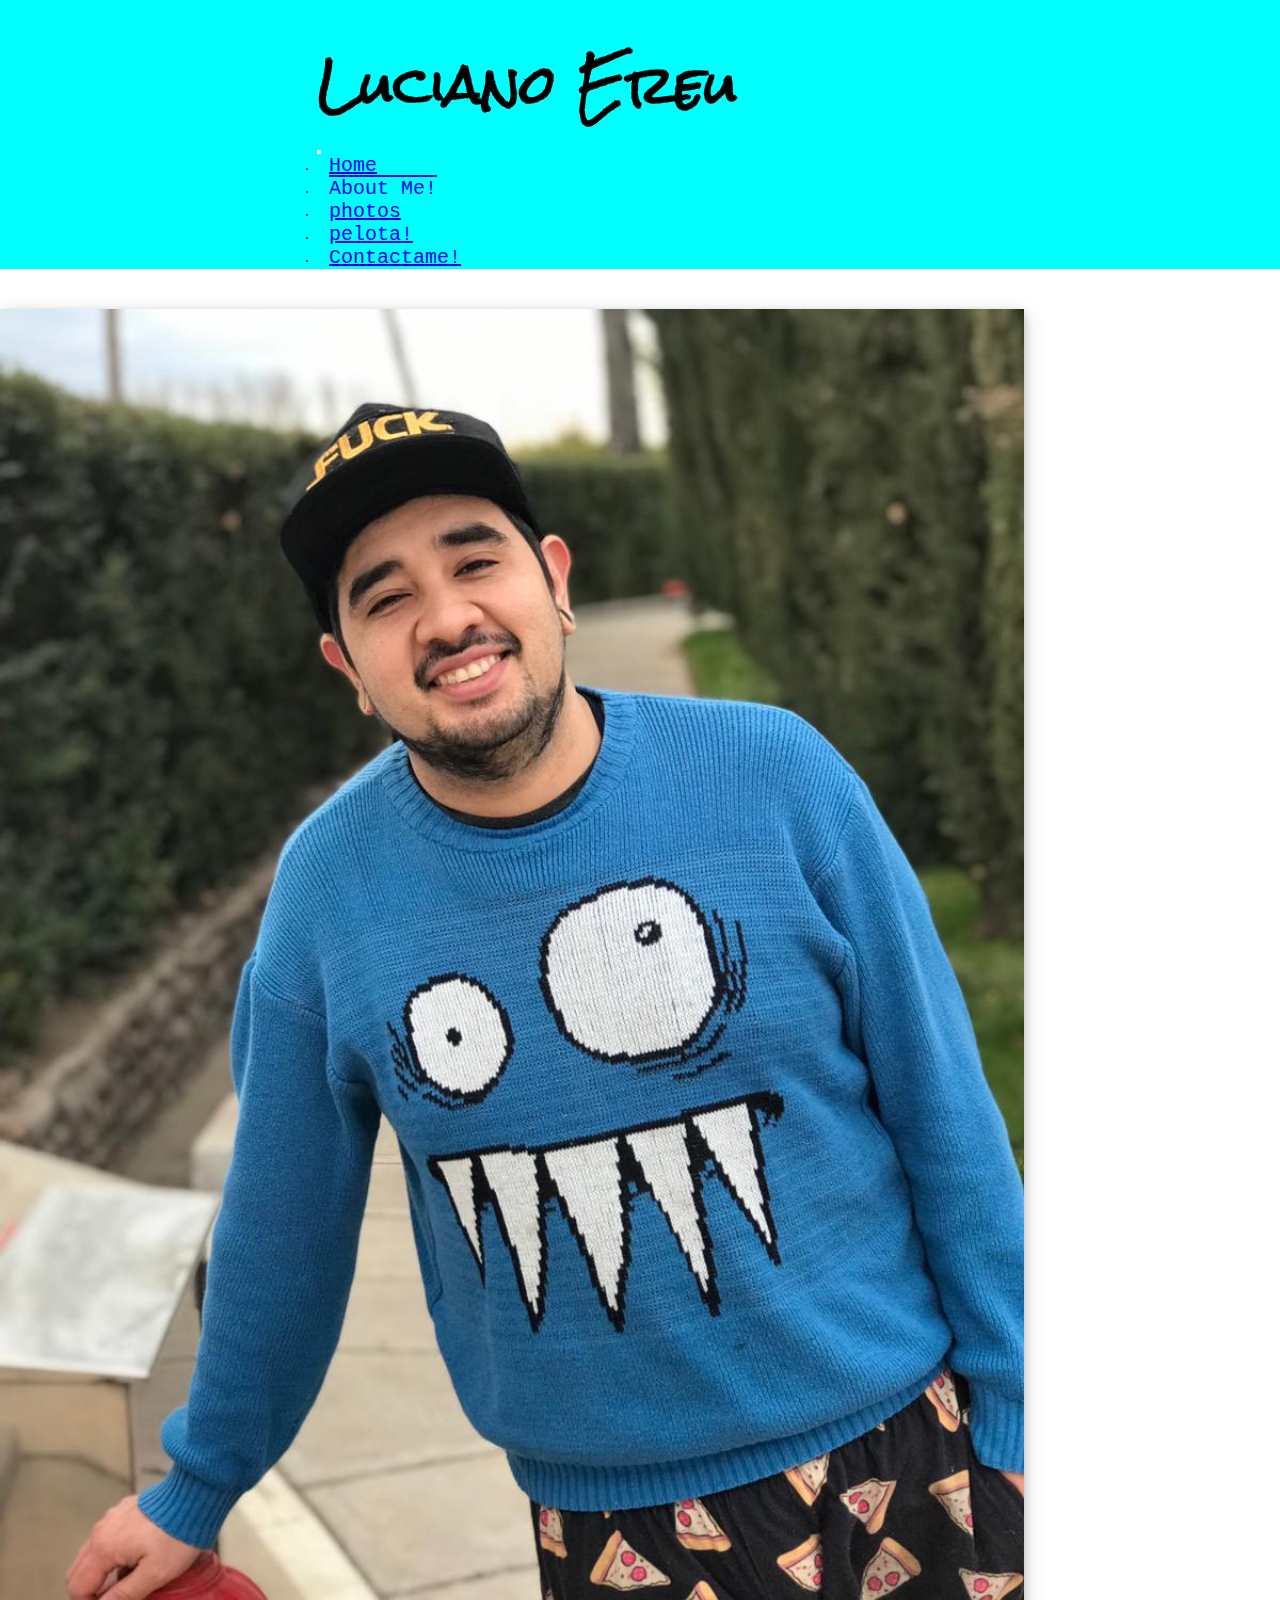
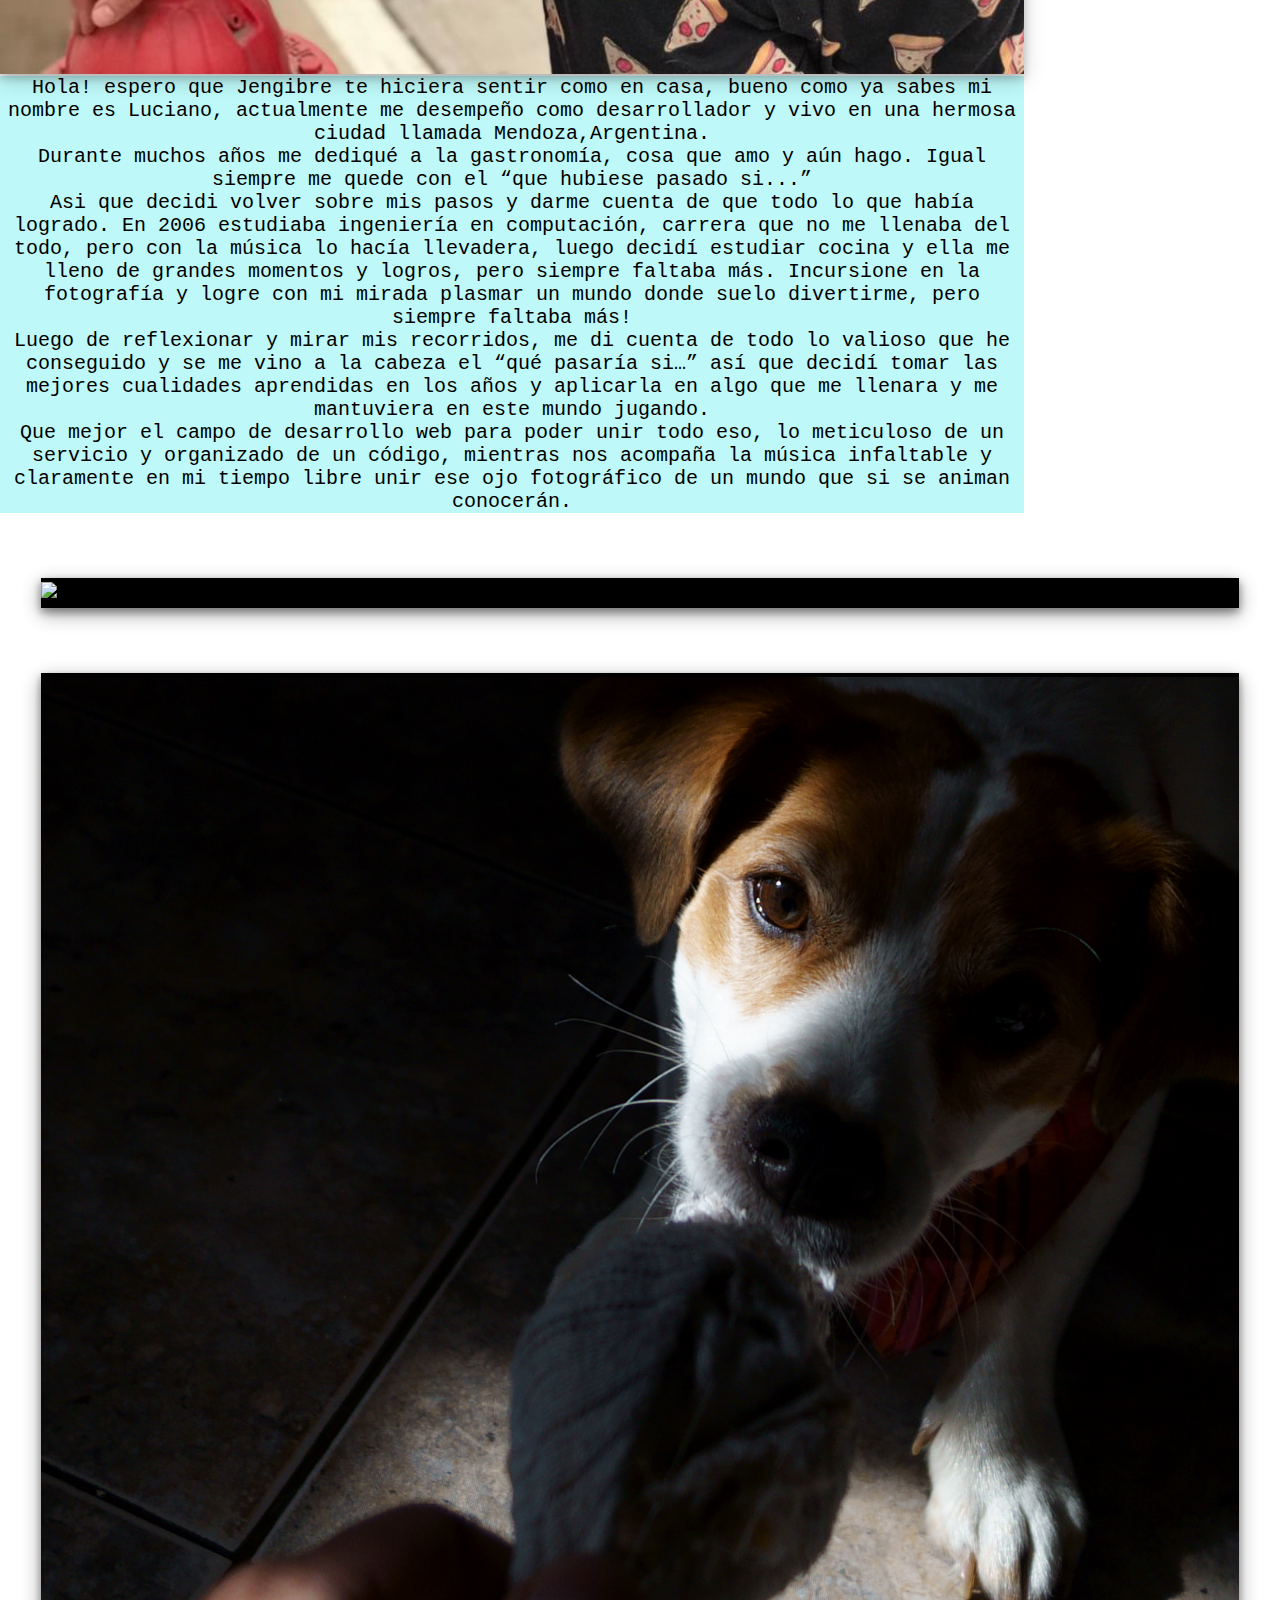
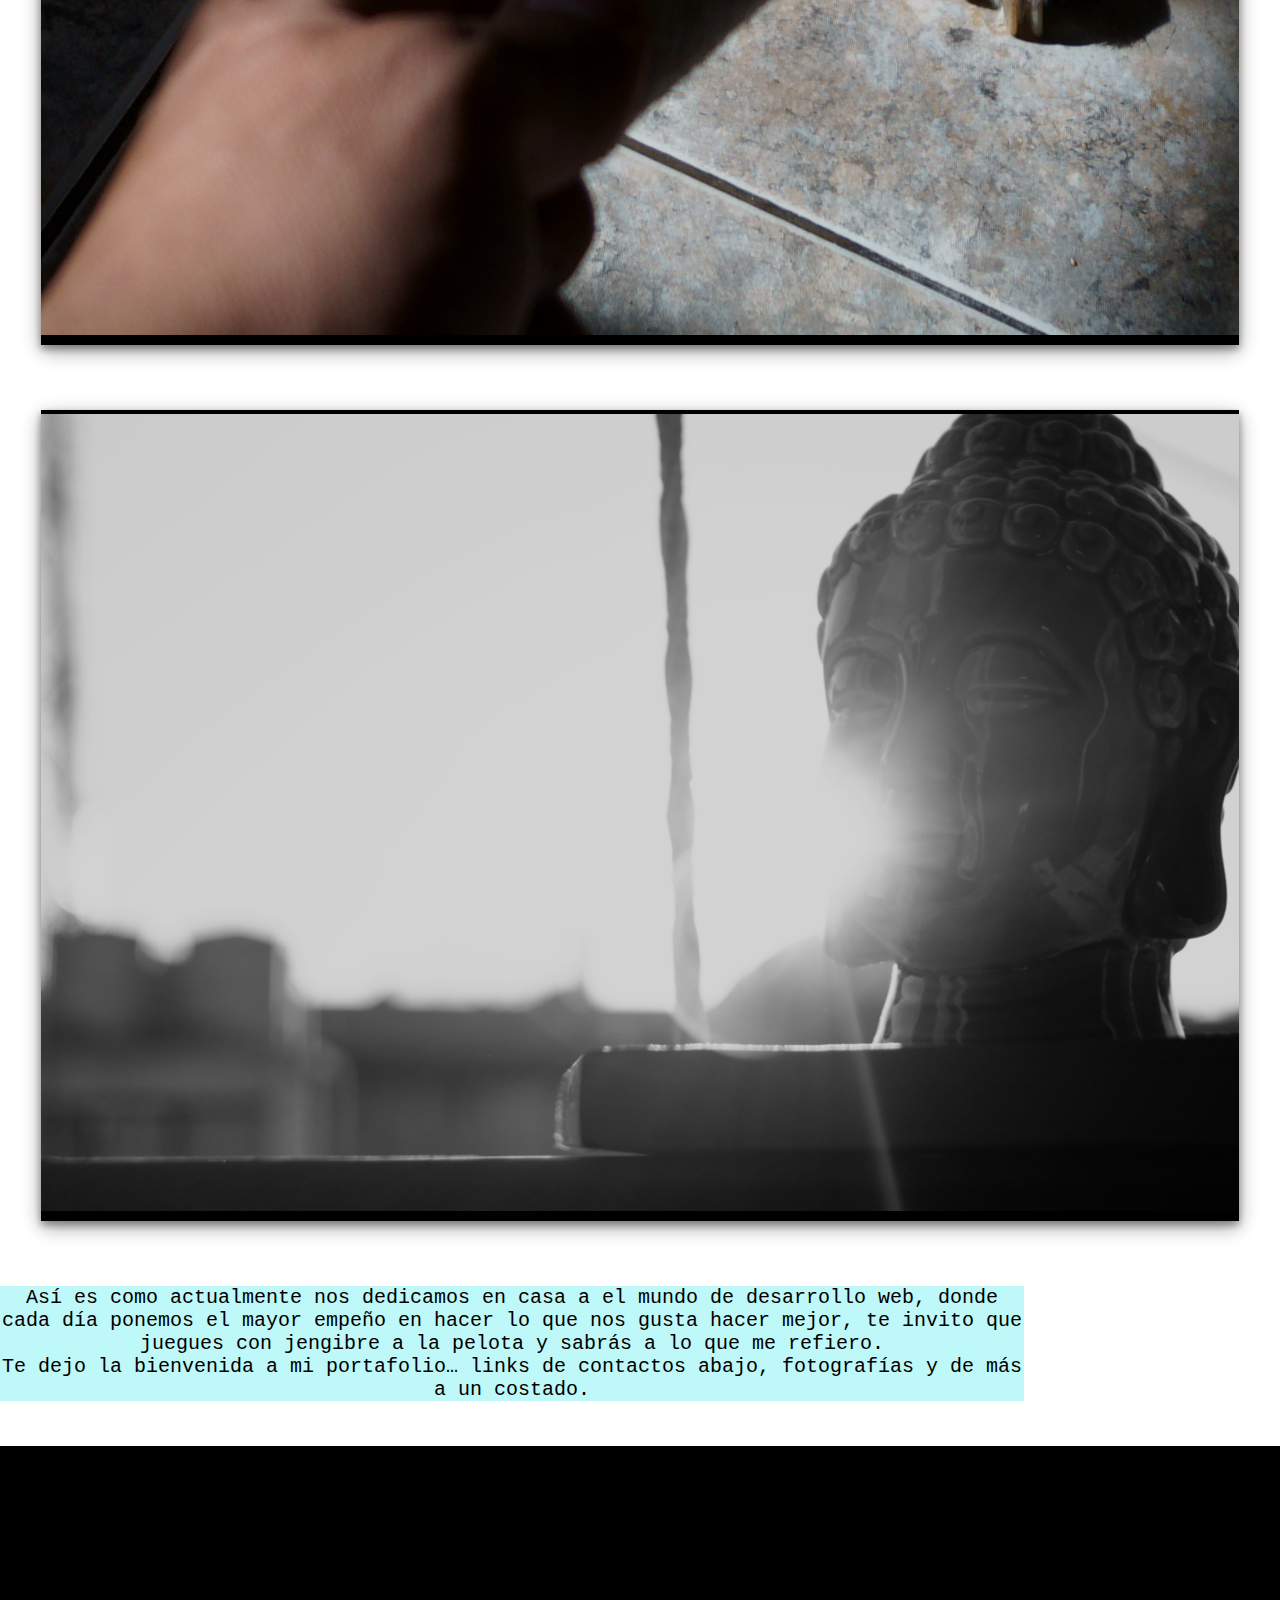
==== paginas/aboutme.html @ 7c80f618 "Add files via upload" ====
<!DOCTYPE html>
<html lang="es">
  <head>
    <meta charset="UTF-8" />
    <meta http-equiv="X-UA-Compatible" content="IE=edge" />
    <meta name="viewport" content="width=device-width, initial-scale=1.0" />
    <!-- seo -->
    <meta name="description" content="Portafolio de Luciano Ereu" />
    <meta
      name="keywords"
      content="PORTAFOLIO,JACKRUSSELT,MUSICA,PICTURE,PHOTOS,FOTOS,"
    />
    <title>About Me</title>

    <link
      href="https://cdn.jsdelivr.net/npm/bootstrap@5.1.0/dist/css/bootstrap.min.css"
      rel="stylesheet"
      integrity="sha384-KyZXEAg3QhqLMpG8r+8fhAXLRk2vvoC2f3B09zVXn8CA5QIVfZOJ3BCsw2P0p/We"
      crossorigin="anonymous"
    />
    <!-- estilo de letra -->
    <link rel="preconnect" href="https://fonts.googleapis.com" />
    <link rel="preconnect" href="https://fonts.gstatic.com" crossorigin />
    <link
      href="https://fonts.googleapis.com/css2?family=Rock+Salt&display=swap"
      rel="stylesheet"
    />

    <!-- link Fuentes impresionante -->
    <script
      src="https://kit.fontawesome.com/0ffde54911.js"
      crossorigin="anonymous"
    ></script>
    <!-- sass -->
    <link rel="stylesheet" href="../css/style.css" />
  </head>
  <body>
    <header class="header">
      <nav class="navbar navbar-expand-lg navbar-light">
        <div class="container-fluid">
          <h1>Luciano Ereu</h1>
          <button
            class="navbar-toggler"
            type="button"
            data-bs-toggle="collapse"
            data-bs-target="#navbarSupportedContent"
            aria-controls="navbarSupportedContent"
            aria-expanded="false"
            aria-label="Toggle navigation"
          >
            <span class="navbar-toggler-icon"></span>
          </button>
          <div class="collapse navbar-collapse" id="navbarSupportedContent">
            <ul class="navbar-nav mb-2 mb-lg-0">
              <li class="nav-item">
                <a class="nav-link" href="../index.html">Home</a>
              </li>

              <li class="nav-item">
                <a class="nav-link lista__link--line" href="aboutme.html"
                  >About Me!</a
                >
              </li>

              <li class="nav-item">
                <a class="nav-link" href="photos.html">photos</a>
              </li>
              <li class="nav-item">
                <a class="nav-link" href="./pelota.html">pelota!</a>
              </li>

              <li class="nav-item">
                <a class="nav-link" href="contacto.html">Contactame!</a>
              </li>
            </ul>
          </div>
        </div>
      </nav>
    </header>

    <main>
      <div class="container sobreMi">
        <div class="row">
          <div class="col-12 col-lg-5">
            <img
              class="sobreMI__img"
              src="../multimedia/yofoto.jpeg"
              alt="Luciano"
            />
          </div>
          <div class="col-12 col-lg-5 container sobreMi__texto">
            <p>
              Hola! espero que Jengibre te hiciera sentir como en casa, bueno
              como ya sabes mi nombre es Luciano, actualmente me desempeño como
              desarrollador y vivo en una hermosa ciudad llamada
              Mendoza,Argentina. <i class="fas fa-pizza-slice"></i>
            </p>
            <p>
              Durante muchos años me dediqué a la gastronomía, cosa que amo y
              aún hago. Igual siempre me quede con el “que hubiese pasado si...”</p>
              <p>
              Asi que decidi volver sobre mis pasos y darme
              cuenta de que todo lo que había logrado. En 2006 estudiaba
              ingeniería en computación, carrera que no me llenaba del todo,
              pero con la música lo hacía llevadera, luego decidí estudiar
              cocina y ella me lleno de grandes momentos y logros, pero siempre
              faltaba más. Incursione en la fotografía y logre con mi mirada
              plasmar un mundo donde suelo divertirme, pero siempre faltaba más!
            </p>
          </div>
          <div class="col-12 mt-5 sobreMi__texto">
            <p>
              Luego de reflexionar y mirar mis recorridos, me di cuenta de todo
              lo valioso que he conseguido y se me vino a la cabeza el “qué
              pasaría si…” así que decidí tomar las mejores cualidades
              aprendidas en los años y aplicarla en algo que me llenara y me
              mantuviera en este mundo jugando.
            </p>
            <p>
              Que mejor el campo de desarrollo web para poder unir todo eso, lo
              meticuloso de un servicio y organizado de un código, mientras nos
              acompaña la música infaltable y claramente en mi tiempo libre unir
              ese ojo fotográfico de un mundo que si se animan conocerán.
            </p>
          </div>
        </div>
      </div>

      <div class="container justify-content-evenly">
        <div class="row container__imagen justify-content-evenly">
          <div class="col-12 col-lg-3 col-m-3 container__imagen__img">
            <img src="../multimedia/monoluz.JPG" alt="mono" />
            <div class="container__imagen__texto--overline">
              <p class="container__imagen__texto">Mono!</p>
            </div>
          </div>
          <div class="col-12 col-lg-3 col-m-3 container__imagen__img">
            <img src="../multimedia/jugando.JPG" alt="jugando" />
            <div class="container__imagen__texto--overline">
              <p class="container__imagen__texto">Jengibre!</p>
            </div>
          </div>
          <div class="col-12 col-lg-3 col-m-3 container__imagen__img">
            <img src="../multimedia/budaByN.JPG" alt="buda" />
            <div class="container__imagen__texto--overline">
              <p class="container__imagen__texto">Buda!!</p>
            </div>
          </div>
        </div>
      </div>
      <div class="container sobreMi">
        <div class="col-12 mt-5 sobreMi__texto">
          <p>
            Así es como actualmente nos dedicamos en casa a el mundo de
            desarrollo web, donde cada día ponemos el mayor empeño en hacer lo
            que nos gusta hacer mejor, te invito que juegues con jengibre a la
            pelota y sabrás a lo que me refiero.
          </p>
          <p>
            Te dejo la bienvenida a mi portafolio… links de contactos abajo,
            fotografías y de más a un costado.
          </p>
        </div>
      </div>
    </main>

    <footer class="footer">
      <h3>Luciano Ereu</h3>
      <div class="´footer__redes">
        <a href="https://www.linkedin.com/in/luciano-ereu/" target="_blank"
          ><i class="fab fa-linkedin-in"></i
        ></a>
        <a href="https://github.com/lucianoereu" target="_blank"
          ><i class="fab fa-github"></i
        ></a>
        <a href="https://www.instagram.com/luciano_ereu/" target="_blank"
          ><i class="fab fa-instagram"></i
        ></a>
      </div>
    </footer>
    <script
      src="https://cdn.jsdelivr.net/npm/bootstrap@5.1.0/dist/js/bootstrap.bundle.min.js"
      integrity="sha384-U1DAWAznBHeqEIlVSCgzq+c9gqGAJn5c/t99JyeKa9xxaYpSvHU5awsuZVVFIhvj"
      crossorigin="anonymous"
    ></script>
  </body>
</html>
---- css/style.css ----
/* variables */
html {
  font-size: 62.5%;
}

* {
  margin: 0;
  padding: 0;
  -webkit-box-sizing: border-box;
          box-sizing: border-box;
  font-family: monospace;
}

/* *************header-************** */
/* *************************** */
header {
  background-color: #00ffff;
  display: -webkit-box;
  display: -ms-flexbox;
  display: flex;
  -ms-flex-pack: distribute;
      justify-content: space-around;
}

header h1 {
  font-size: 4vw;
  font-family: "Rock Salt", cursive;
  margin-top: 2.5vh;
  padding-right: 25vh;
}

header nav ul a {
  font-size: 20px;
  margin: 12px;
  -webkit-transition-duration: 2s;
          transition-duration: 2s;
}

header nav ul .lista__link--line {
  text-decoration: overline;
}

header nav ul a:hover {
  text-decoration: underline;
  -webkit-transform: scale(1.1);
          transform: scale(1.1);
}

header nav ul .lista__link--line:hover {
  text-decoration: overline;
}

/********* footer****************** */
/* ***************************** */
footer {
  background-color: black;
  height: auto;
  margin-top: 5vh;
  display: -webkit-box;
  display: -ms-flexbox;
  display: flex;
  -webkit-box-orient: vertical;
  -webkit-box-direction: normal;
      -ms-flex-direction: column;
          flex-direction: column;
  -webkit-box-pack: center;
      -ms-flex-pack: center;
          justify-content: center;
  -webkit-box-align: center;
      -ms-flex-align: center;
          align-items: center;
  /* eliminar */
}

footer h3 {
  font-size: 50px;
  font-family: "Rock Salt", cursive;
  -webkit-transition: all 0.5s step-start;
  transition: all 0.5s step-start;
}

footer h3:hover {
  -webkit-transform: scale(1.2);
          transform: scale(1.2);
}

footer div {
  display: -webkit-box;
  display: -ms-flexbox;
  display: flex;
  -webkit-box-pack: center;
      -ms-flex-pack: center;
          justify-content: center;
  -ms-flex-line-pack: center;
      align-content: center;
}

footer a i {
  font-size: 25px;
  margin: 30px 20px;
  color: #00ffff;
  opacity: 0.3;
  -webkit-transition: all 0.1s step-end;
  transition: all 0.1s step-end;
}

footer a i:hover {
  -webkit-transform: scale(1.5);
          transform: scale(1.5);
}

/* **********main home ****************/
/* ************************* */
main .home__contenedorFoto {
  display: -webkit-box;
  display: -ms-flexbox;
  display: flex;
  -webkit-box-pack: space-evenly;
      -ms-flex-pack: space-evenly;
          justify-content: space-evenly;
  -webkit-box-align: center;
      -ms-flex-align: center;
          align-items: center;
  margin-top: 5rem;
}

main .home__contenedorFoto__foto img {
  width: 100%;
  -webkit-box-shadow: 0 4px 8px 0 rgba(0, 0, 0, 0.2), 0 6px 20px 0 rgba(0, 0, 0, 0.19);
          box-shadow: 0 4px 8px 0 rgba(0, 0, 0, 0.2), 0 6px 20px 0 rgba(0, 0, 0, 0.19);
}

main .home__contenedorFoto__texto {
  font-size: 2rem;
  margin-top: 10rem;
}

main h2 {
  margin: 10rem 0;
  text-align: center;
  font-size: 5rem;
  text-decoration: underline;
}

main .musica__container__listas {
  -webkit-box-pack: space-evenly;
      -ms-flex-pack: space-evenly;
          justify-content: space-evenly;
  margin-top: 8rem;
}

main .musica__container__iframe {
  -webkit-box-shadow: 0 4px 8px 0 rgba(0, 0, 0, 0.2), 0 6px 20px 0 rgba(0, 0, 0, 0.19);
          box-shadow: 0 4px 8px 0 rgba(0, 0, 0, 0.2), 0 6px 20px 0 rgba(0, 0, 0, 0.19);
  margin-bottom: 15rem;
  width: 40rem;
}

/* *******about me **********/
/* ************************ */
.sobreMi {
  display: -webkit-box;
  display: -ms-flexbox;
  display: flex;
  -webkit-box-align: center;
      -ms-flex-align: center;
          align-items: center;
  -webkit-box-pack: justify;
      -ms-flex-pack: justify;
          justify-content: space-between;
  margin-top: 5rem;
  width: 80%;
}

.sobreMi img {
  width: 100%;
  -webkit-box-shadow: 0 4px 8px 0 rgba(0, 0, 0, 0.2), 0 6px 20px 0 rgba(0, 0, 0, 0.19);
          box-shadow: 0 4px 8px 0 rgba(0, 0, 0, 0.2), 0 6px 20px 0 rgba(0, 0, 0, 0.19);
}

.sobreMi .sobreMi__texto {
  font-size: 20px;
  background-color: #bef8f8;
  height: 50%;
  -ms-flex-item-align: center;
      -ms-grid-row-align: center;
      align-self: center;
  text-align: center;
}

.sobreMi .sobreMi__texto__2 {
  font-size: 25px;
  background-color: #00ffff;
}

.container__imagen__img {
  position: relative;
  margin: 8rem 5rem;
  background-color: black;
  -webkit-box-shadow: 0 4px 8px 0 rgba(0, 0, 0, 0.2), 0 6px 20px 0 rgba(0, 0, 0, 0.19);
          box-shadow: 0 4px 8px 0 rgba(0, 0, 0, 0.2), 0 6px 20px 0 rgba(0, 0, 0, 0.19);
}

.container__imagen__img img {
  width: 100%;
  padding-bottom: 10px;
  -webkit-box-shadow: 0 4px 8px 0 rgba(0, 0, 0, 0.2), 0 6px 20px 0 rgba(0, 0, 0, 0.19);
          box-shadow: 0 4px 8px 0 rgba(0, 0, 0, 0.2), 0 6px 20px 0 rgba(0, 0, 0, 0.19);
  padding-top: 4px;
  height: auto;
  display: block;
}

.container__imagen__texto--overline {
  position: absolute;
  top: 0;
  bottom: 0;
  left: 0;
  right: 0;
  height: 100%;
  width: 100%;
  opacity: 0;
  -webkit-transition: .5s ease;
  transition: .5s ease;
  background-color: black;
}

.container__imagen__img:hover .container__imagen__texto--overline {
  opacity: 1;
}

.container__imagen__texto {
  color: #00ffff;
  font-size: 50px;
  font-family: "Rock Salt", cursive;
  position: absolute;
  top: 50%;
  left: 50%;
  -webkit-transform: translate(-50%, -50%);
          transform: translate(-50%, -50%);
  -ms-transform: translate(-50%, -50%);
}

/* ******photos****** */
/* ****************** */
.subtituloFoto {
  font-size: 10vh;
  font-family: "Rock Salt", cursive;
  text-align: center;
  margin-top: 2em;
}

.photos__container--polaroid {
  height: 40em;
  margin: 8rem 5rem;
  background-color: white;
  -webkit-box-shadow: 0 4px 8px 0 rgba(0, 0, 0, 0.2), 0 6px 20px 0 rgba(0, 0, 0, 0.19);
          box-shadow: 0 4px 8px 0 rgba(0, 0, 0, 0.2), 0 6px 20px 0 rgba(0, 0, 0, 0.19);
}

.photo__container img {
  height: auto;
  width: 100%;
  -webkit-box-shadow: 0 4px 8px 0 rgba(0, 0, 0, 0.2), 0 6px 20px 0 rgba(0, 0, 0, 0.19);
          box-shadow: 0 4px 8px 0 rgba(0, 0, 0, 0.2), 0 6px 20px 0 rgba(0, 0, 0, 0.19);
  padding-top: 4px;
  -webkit-transition: width 2s, height 2s, -webkit-transform 2s;
  transition: width 2s, height 2s, -webkit-transform 2s;
  transition: width 2s, height 2s, transform 2s;
  transition: width 2s, height 2s, transform 2s, -webkit-transform 2s;
}

/* efecto */
.photo__container img:hover {
  width: 100%;
  height: auto;
  -webkit-transform: scale(1.2, 1.2);
          transform: scale(1.2, 1.2);
  border-radius: 10px;
}

.photo__container--estiloP {
  text-align: center;
  padding: 25px 20px;
  -webkit-text-decoration: dashed;
          text-decoration: dashed;
  font-size: 4rem;
  font-family: "Rock Salt", cursive;
}

/* ********formulario de contacto***** */
/* *********************************** */
.formulario {
  height: 95vh;
  margin: auto;
  margin-bottom: 15vh;
  display: -webkit-box;
  display: -ms-flexbox;
  display: flex;
  -webkit-box-pack: center;
      -ms-flex-pack: center;
          justify-content: center;
  text-align: center;
}

.formulario__legend {
  font-size: 5vh;
}

.formulario__field {
  display: -webkit-box;
  display: -ms-flexbox;
  display: flex;
  -webkit-box-orient: vertical;
  -webkit-box-direction: normal;
      -ms-flex-direction: column;
          flex-direction: column;
}

.formulario__form {
  display: -webkit-box;
  display: -ms-flexbox;
  display: flex;
  -webkit-box-pack: center;
      -ms-flex-pack: center;
          justify-content: center;
  -ms-flex-line-pack: center;
      align-content: center;
  margin-top: 5vh;
}

.formulario #email {
  margin: 1vw;
  font-size: 1vw;
  text-align: center;
  border: 1vh solid #00ffff;
  width: 55vh;
  height: 8vh;
  -webkit-box-shadow: 5px 5px 0px grey;
          box-shadow: 5px 5px 0px grey;
}

.formulario textarea {
  margin-top: 5rem;
  text-align: center;
  font-size: 2vw;
  -webkit-box-shadow: 10px 10px 5px grey;
          box-shadow: 10px 10px 5px grey;
  background-color: #00ffff;
}

.contacto {
  display: block;
  margin-bottom: 6vh;
  text-align: center;
}

.contacto__h3 {
  font-size: 3vw;
  margin: 2vw;
  font-size: "Rock Salt", cursive;
  background-color: #00ffff;
}

#envia {
  color: #00ffff;
  background-color: #aaa6a6;
  font-size: 2vw;
  padding: 2vh;
  margin: 2vw;
  border-radius: 5vh;
  border: 1px solid gray;
}

#envia:hover {
  -webkit-animation: bounce 3s;
          animation: bounce 3s;
}

h2 {
  text-align: center;
  font-family: "Rock Salt", cursive;
  margin-top: 35px;
  font-size: 4em;
}

.animaciones {
  width: auto;
  padding: 2em;
  background-color: aqua;
  margin: 4em;
}

.animaciones__pelota {
  display: -webkit-box;
  display: -ms-flexbox;
  display: flex;
  -webkit-box-align: center;
      -ms-flex-align: center;
          align-items: center;
  -webkit-box-pack: space-evenly;
      -ms-flex-pack: space-evenly;
          justify-content: space-evenly;
  -ms-flex-line-pack: center;
      align-content: center;
}

.animaciones__pelota object {
  width: 65%;
  height: 100%;
  margin: 25px;
}

.trabajos__texto {
  font-size: 2em;
  margin-top: 2em;
  text-align: center;
}

h3 {
  font-family: "Rock Salt", cursive;
  font-size: 2em;
  margin: 1em;
}

img {
  width: 85%;
  height: auto;
}
/*# sourceMappingURL=style.css.map */
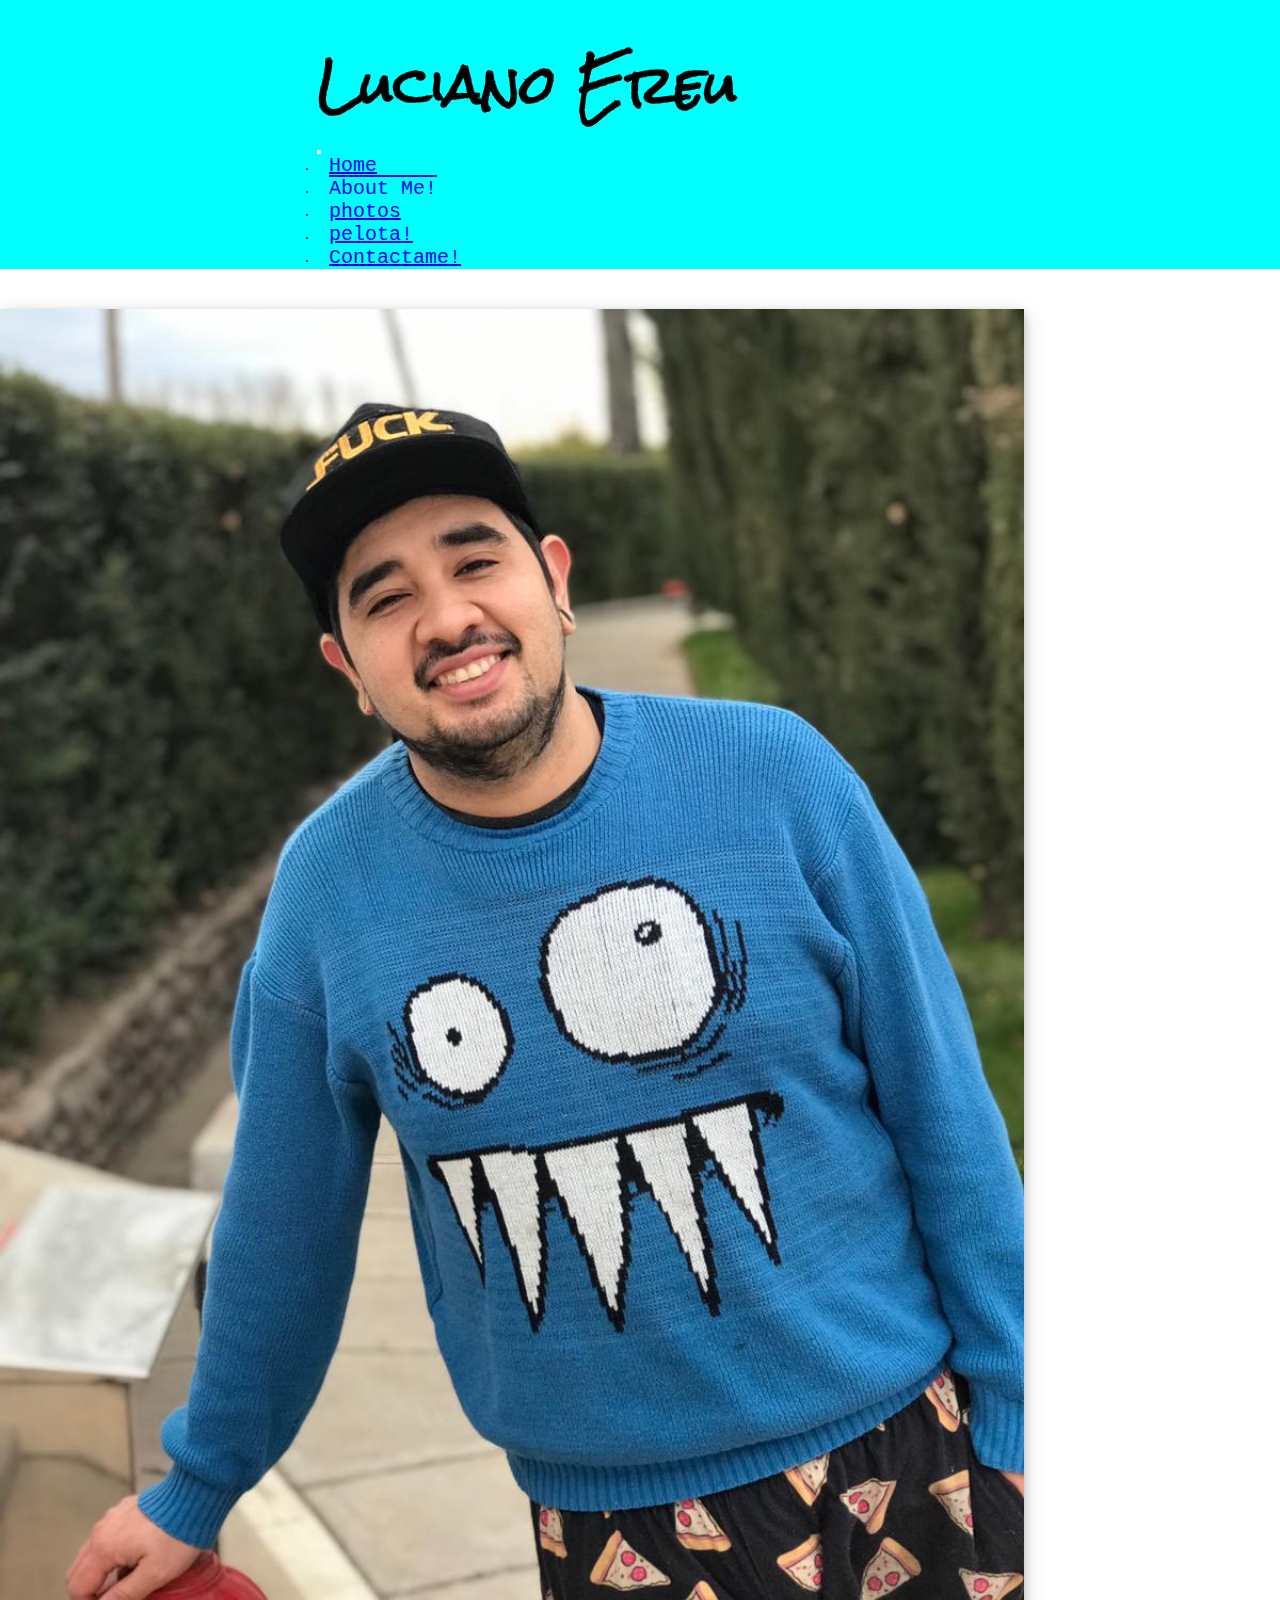
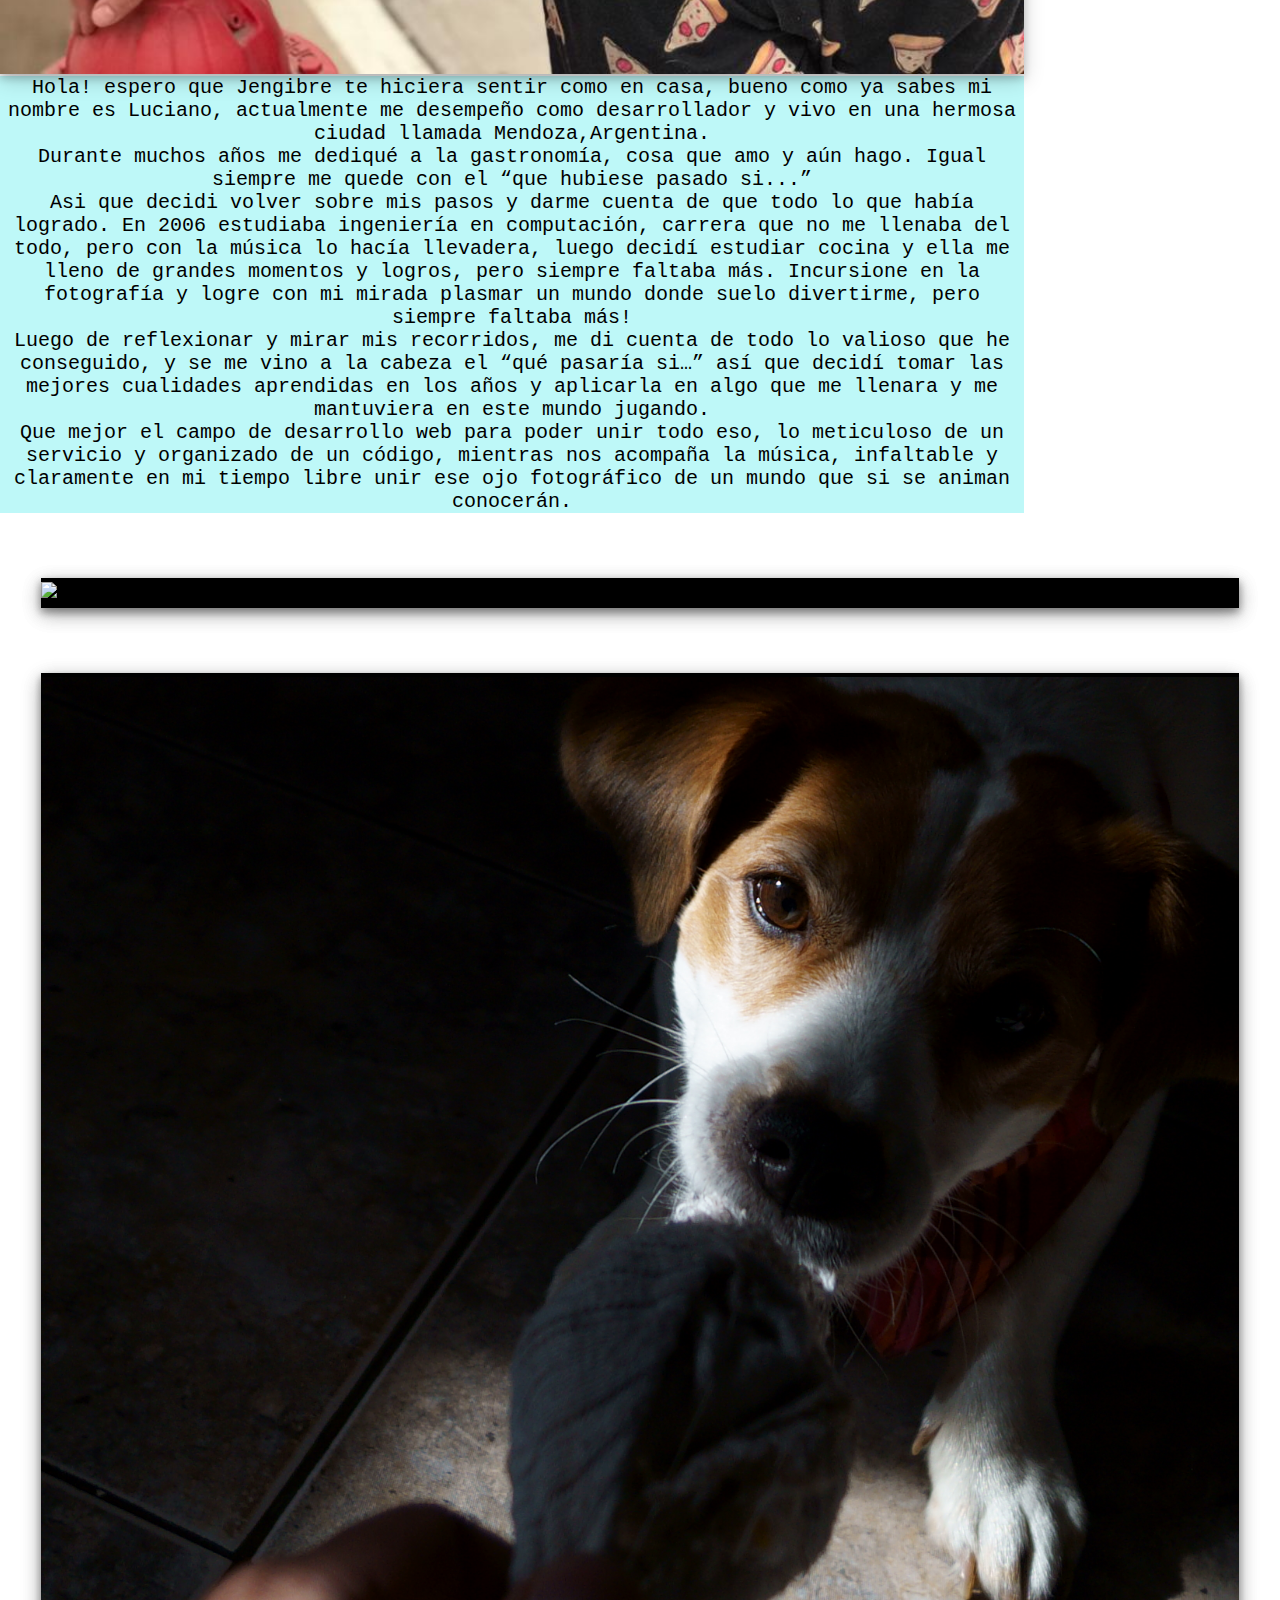
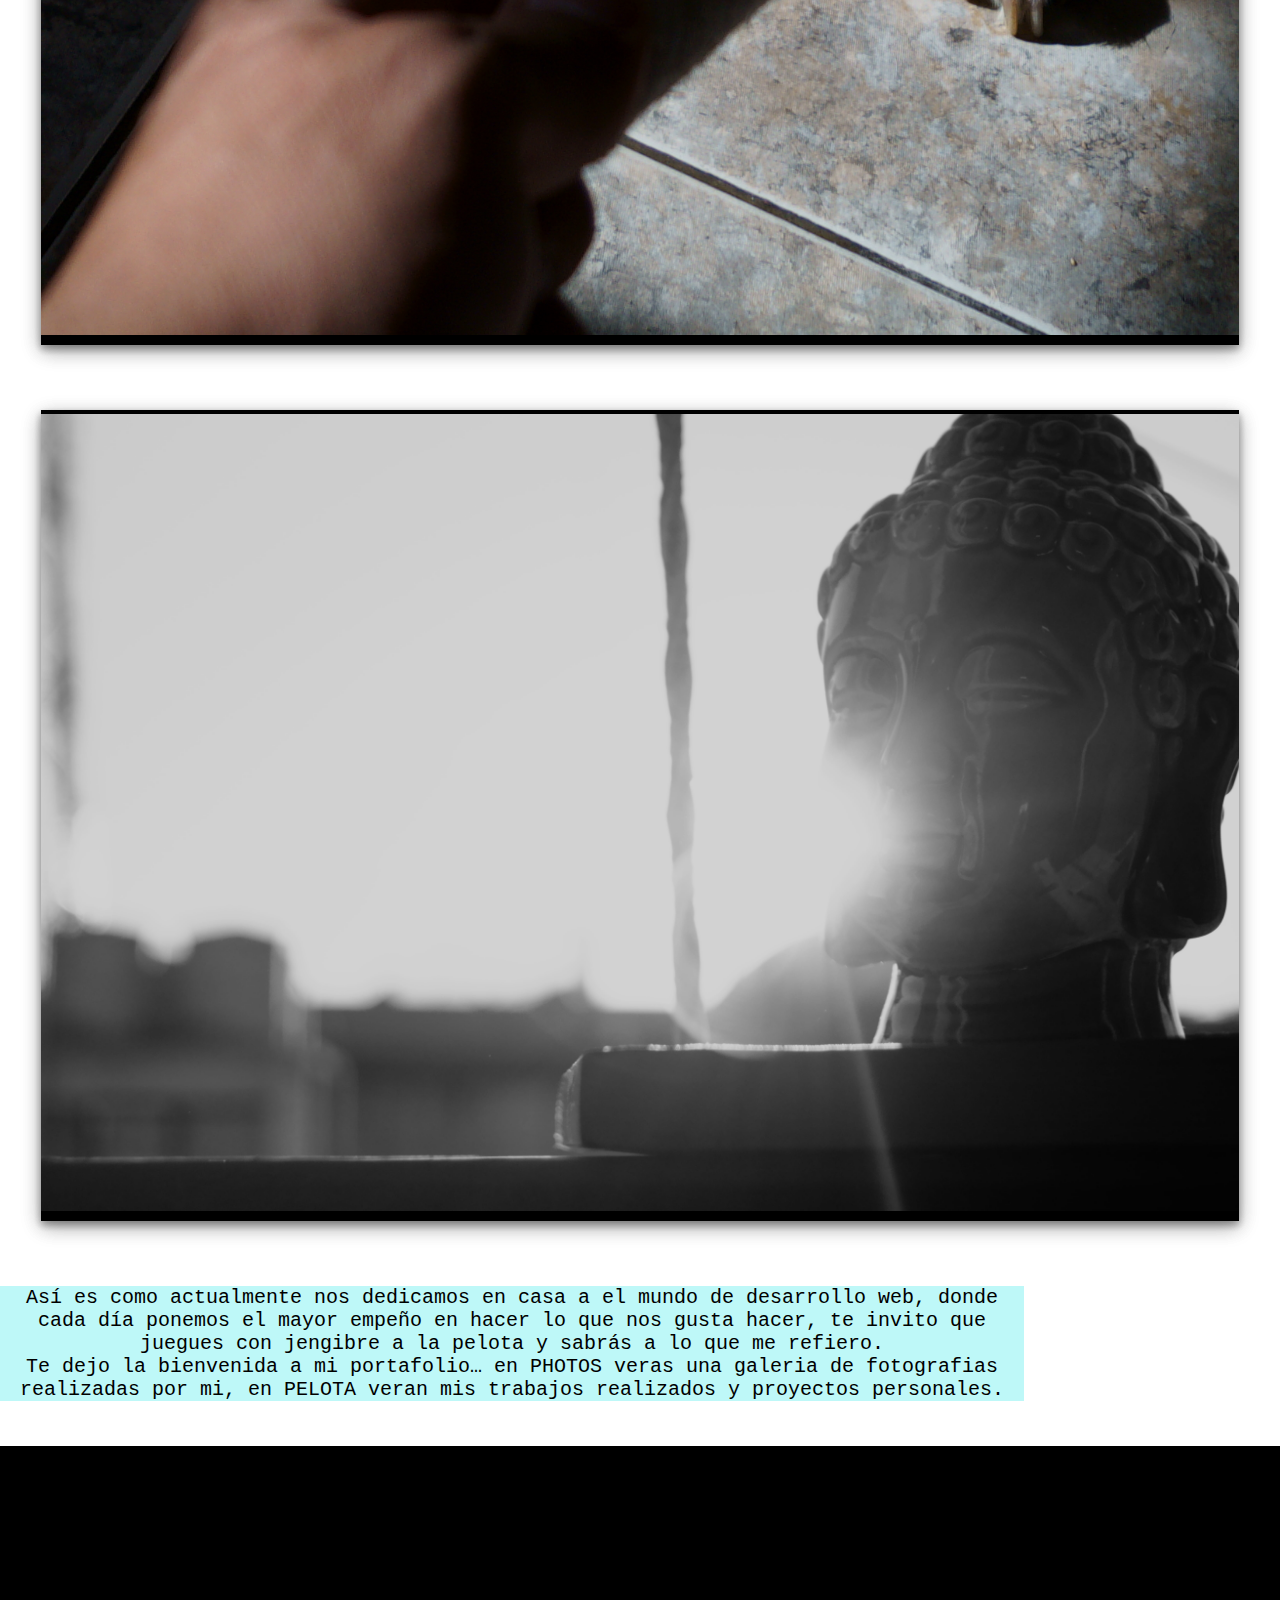
==== commit d13326d0: "Update aboutme.html" ====
--- a/paginas/aboutme.html
+++ b/paginas/aboutme.html
@@ -111,7 +111,7 @@
           <div class="col-12 mt-5 sobreMi__texto">
             <p>
               Luego de reflexionar y mirar mis recorridos, me di cuenta de todo
-              lo valioso que he conseguido y se me vino a la cabeza el “qué
+              lo valioso que he conseguido, y se me vino a la cabeza el “qué
               pasaría si…” así que decidí tomar las mejores cualidades
               aprendidas en los años y aplicarla en algo que me llenara y me
               mantuviera en este mundo jugando.
@@ -119,7 +119,7 @@
             <p>
               Que mejor el campo de desarrollo web para poder unir todo eso, lo
               meticuloso de un servicio y organizado de un código, mientras nos
-              acompaña la música infaltable y claramente en mi tiempo libre unir
+              acompaña la música, infaltable y claramente en mi tiempo libre unir
               ese ojo fotográfico de un mundo que si se animan conocerán.
             </p>
           </div>
@@ -153,12 +153,13 @@
           <p>
             Así es como actualmente nos dedicamos en casa a el mundo de
             desarrollo web, donde cada día ponemos el mayor empeño en hacer lo
-            que nos gusta hacer mejor, te invito que juegues con jengibre a la
+            que nos gusta hacer, te invito que juegues con jengibre a la
             pelota y sabrás a lo que me refiero.
           </p>
           <p>
-            Te dejo la bienvenida a mi portafolio… links de contactos abajo,
-            fotografías y de más a un costado.
+            Te dejo la bienvenida a mi portafolio… en PHOTOS veras una galeria de
+            fotografias realizadas por mi, en PELOTA veran mis trabajos realizados
+            y proyectos personales.
           </p>
         </div>
       </div>
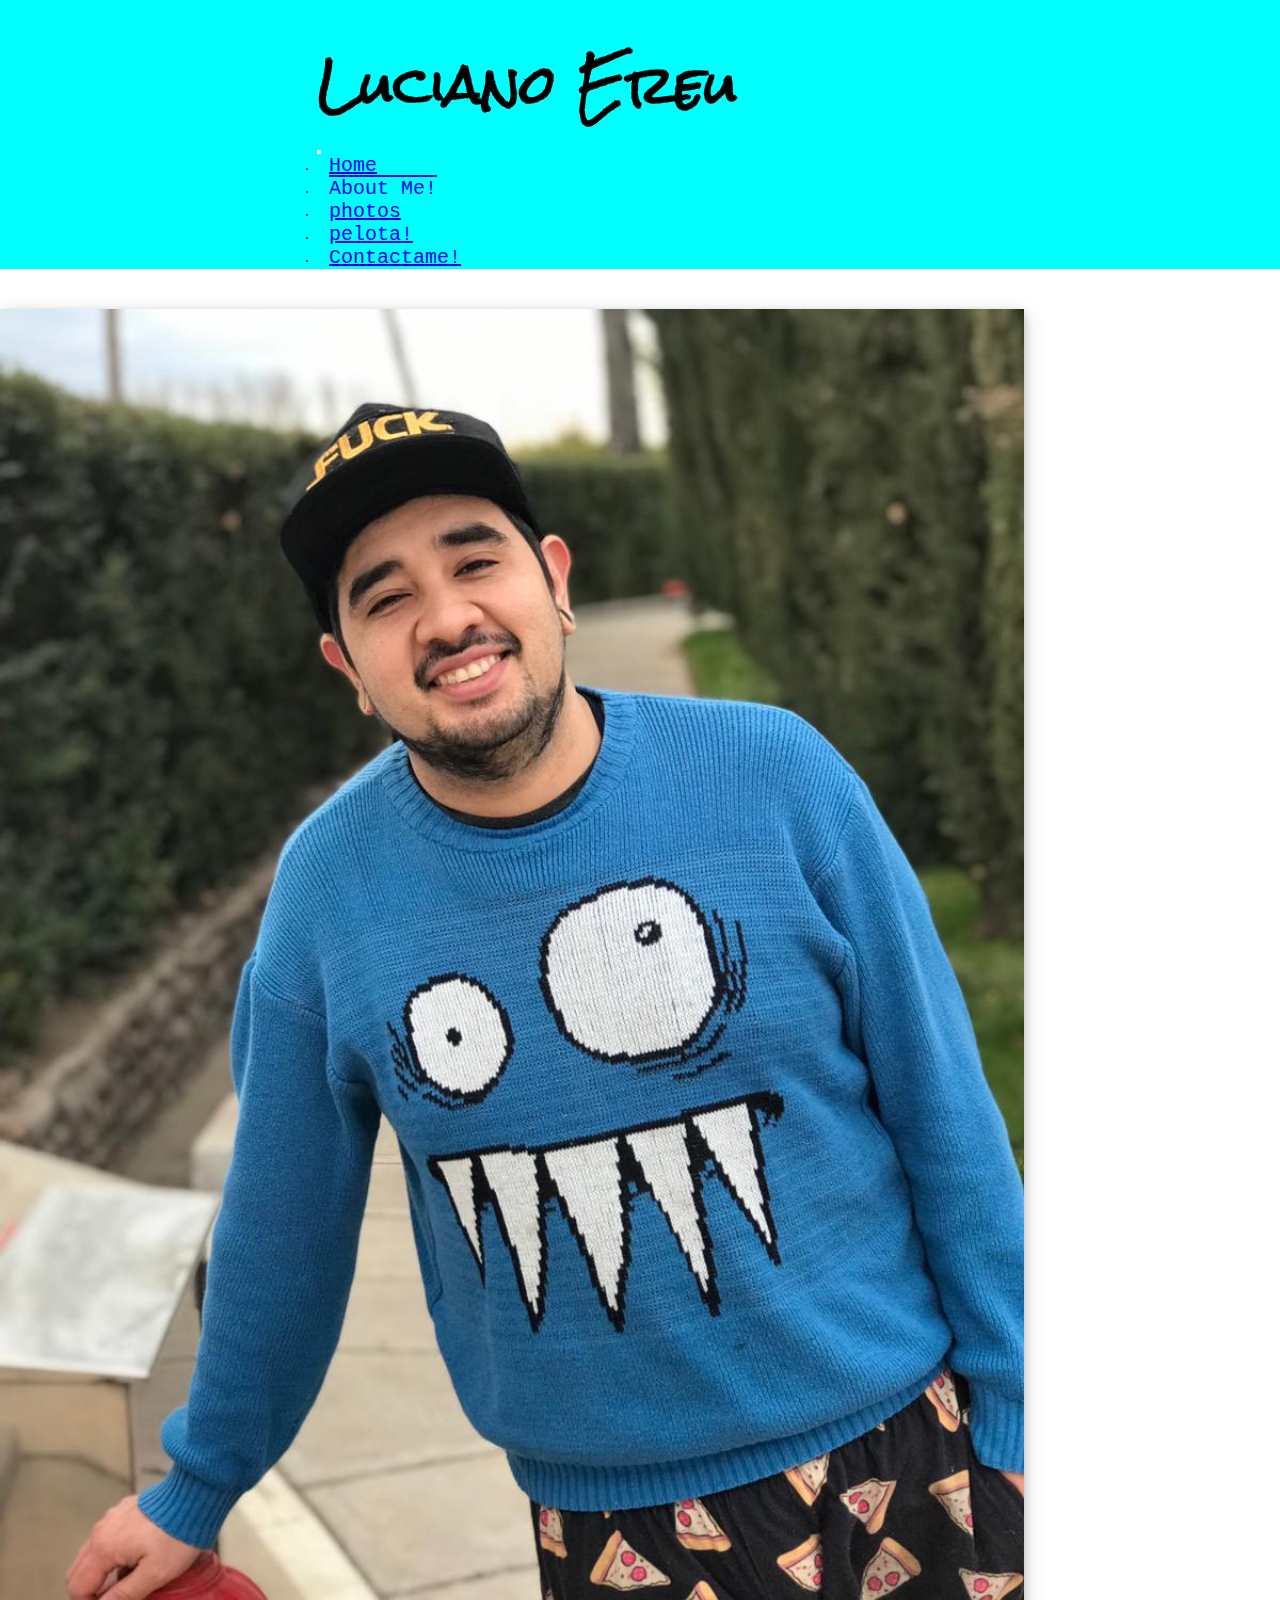
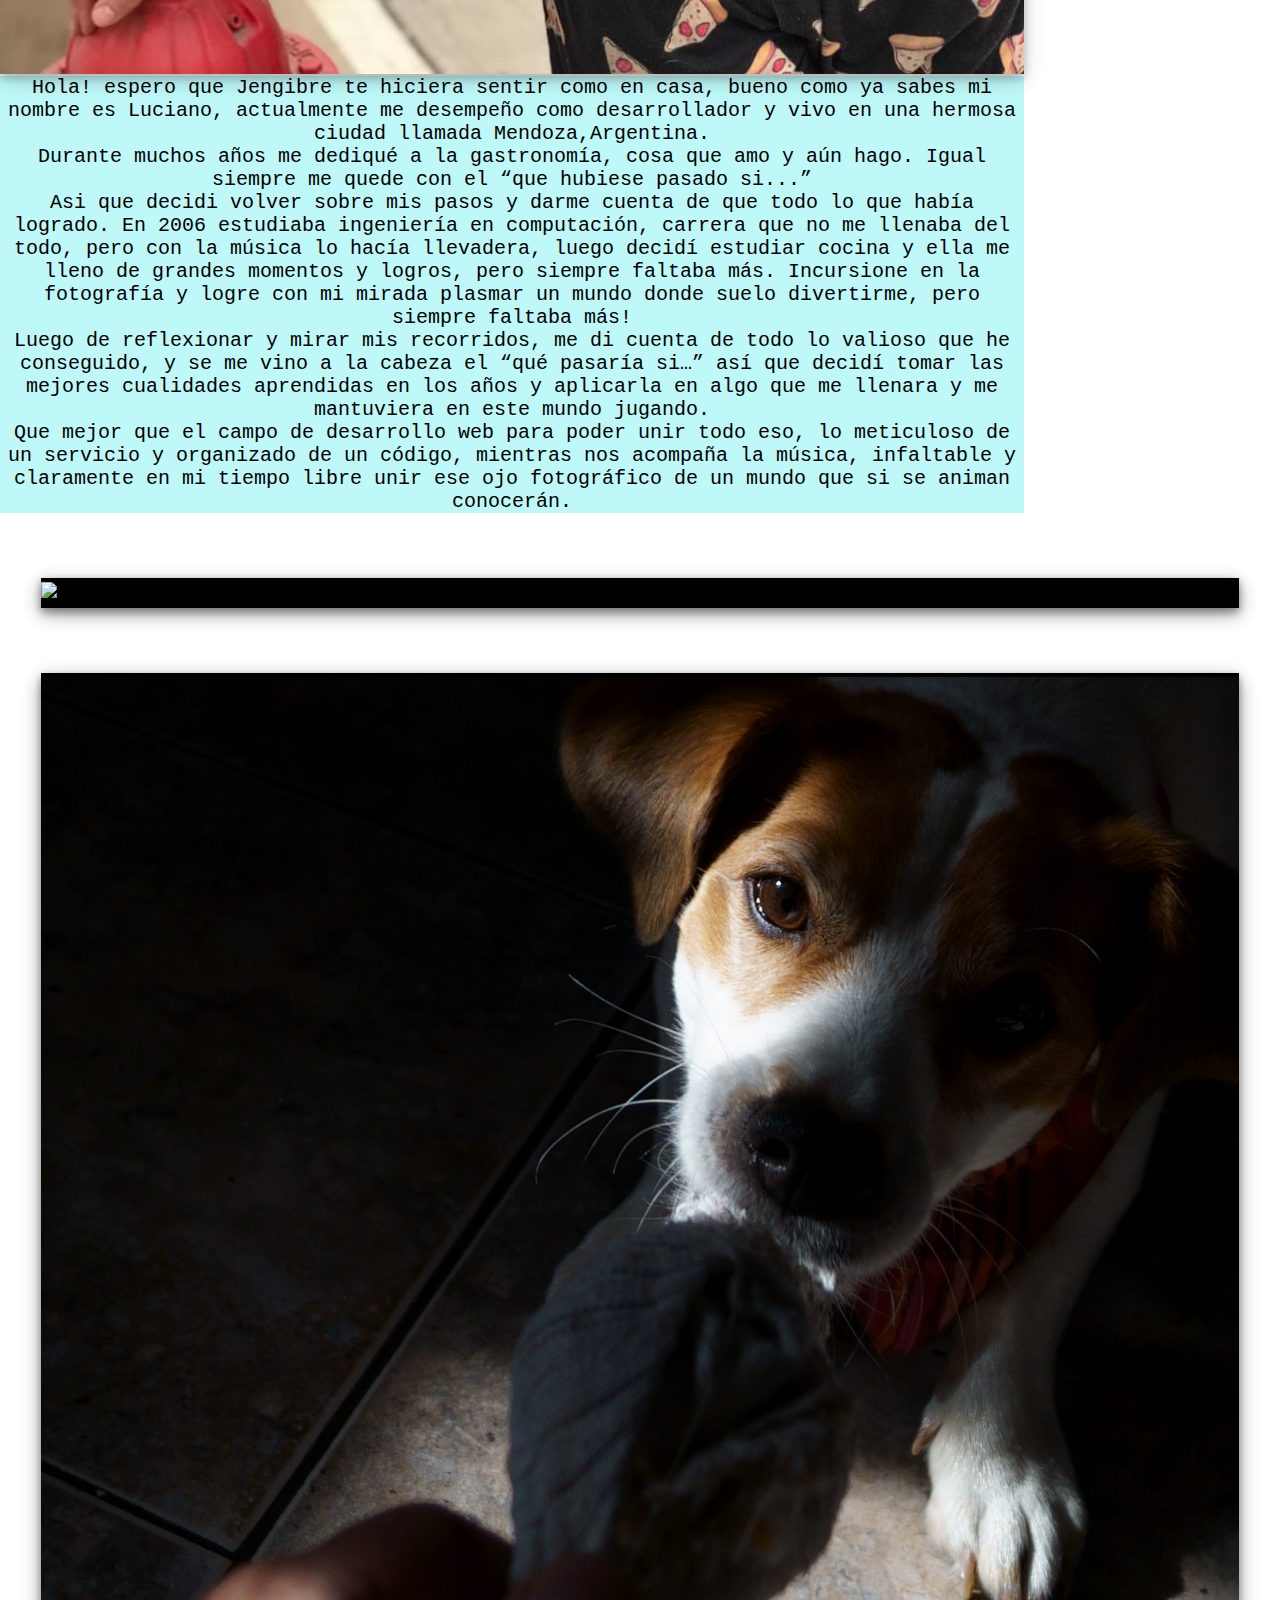
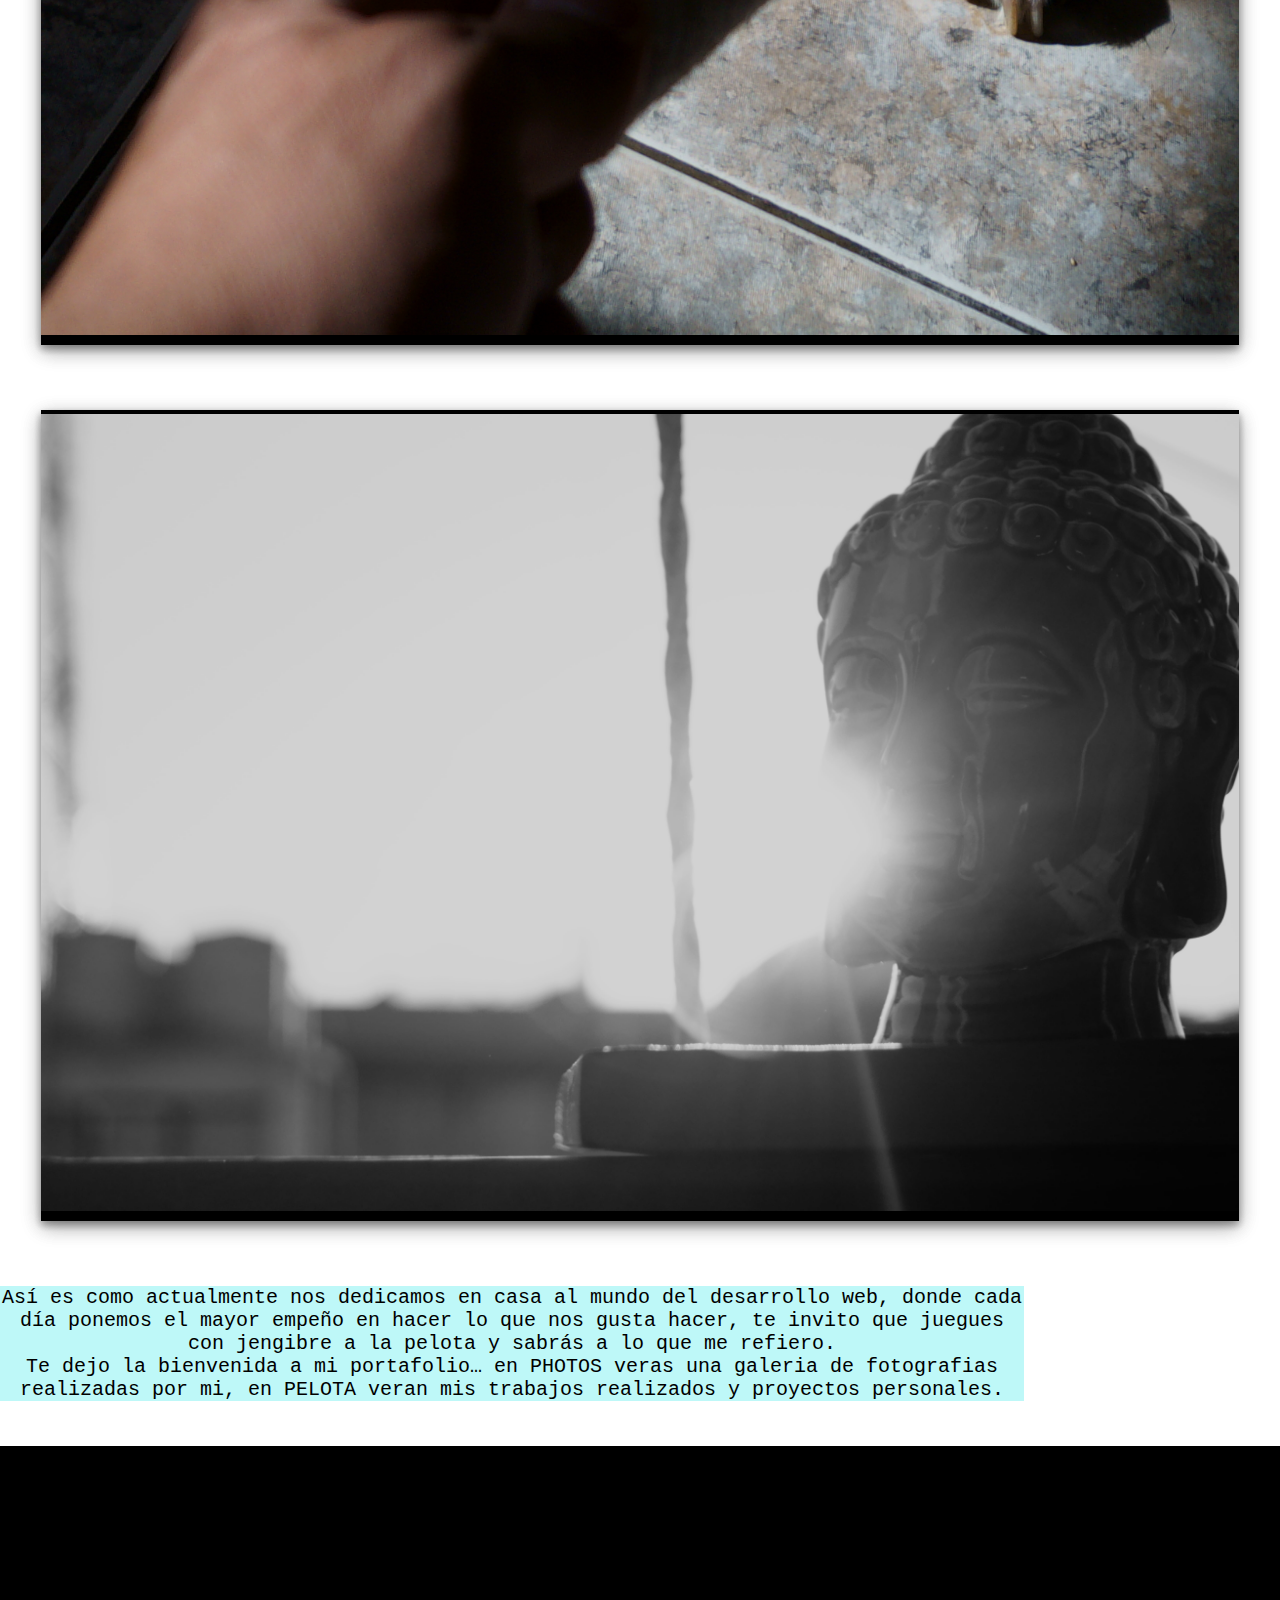
==== commit a3179204: "Update aboutme.html" ====
--- a/paginas/aboutme.html
+++ b/paginas/aboutme.html
@@ -117,7 +117,7 @@
               mantuviera en este mundo jugando.
             </p>
             <p>
-              Que mejor el campo de desarrollo web para poder unir todo eso, lo
+              Que mejor  que el campo de desarrollo web para poder unir todo eso, lo
               meticuloso de un servicio y organizado de un código, mientras nos
               acompaña la música, infaltable y claramente en mi tiempo libre unir
               ese ojo fotográfico de un mundo que si se animan conocerán.
@@ -151,7 +151,7 @@
       <div class="container sobreMi">
         <div class="col-12 mt-5 sobreMi__texto">
           <p>
-            Así es como actualmente nos dedicamos en casa a el mundo de
+            Así es como actualmente nos dedicamos en casa al mundo del
             desarrollo web, donde cada día ponemos el mayor empeño en hacer lo
             que nos gusta hacer, te invito que juegues con jengibre a la
             pelota y sabrás a lo que me refiero.
